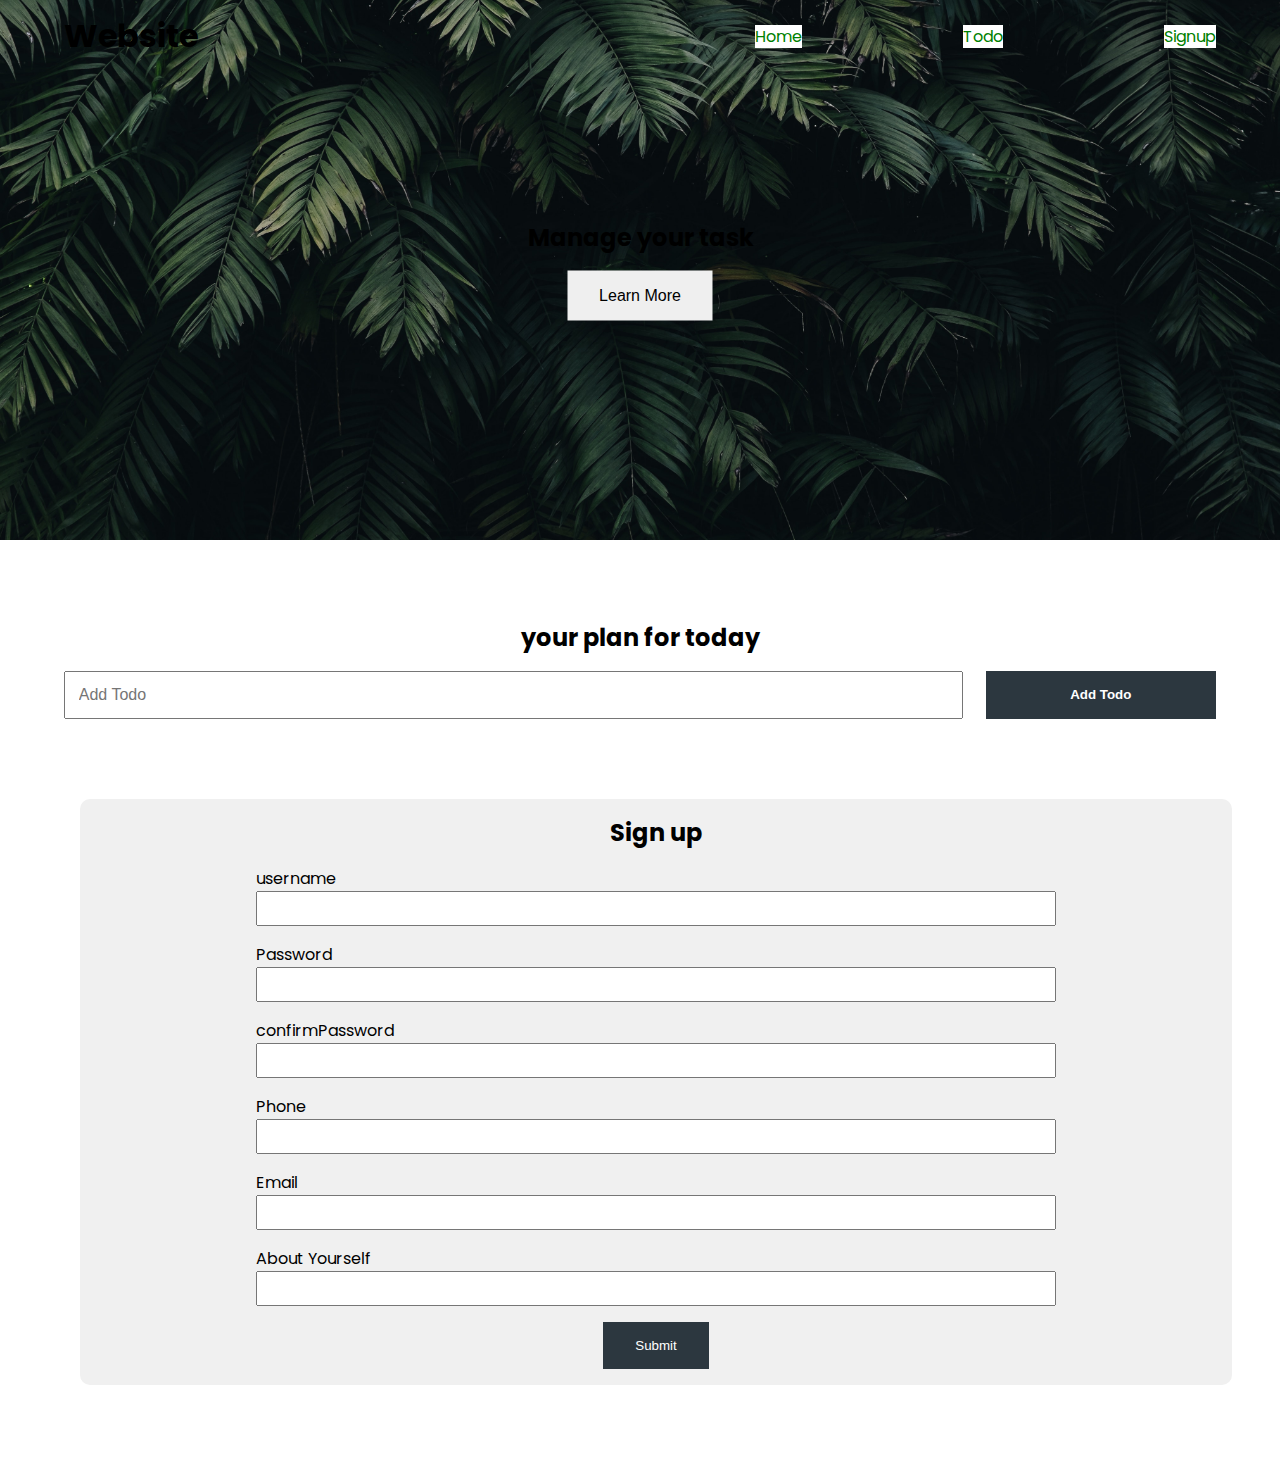
==== Dom Tutorial/index.html @ 50f26f4f "get multiple elements" ====
<!DOCTYPE html>
<html lang="en">
<head>
    <meta charset="UTF-8">
    <meta name="viewport" content="width=device-width, initial-scale=1.0">
    
    <title>Document</title>
    <link rel="stylesheet" href="style.css">
    
</head>
<body>
    <header class="header">
        <nav class="nav container">
            <h1 class="logo"> Website</h1>
            <ul class="nav-items">
                <li> <a href="">Home </a></li>
                <li> <a href=""> Todo</a></li>
                <li> <a href="">Signup</a></li>
            </ul>
        </nav>
        <div class="headline">
            <h2 id="main-heading"> Manage your task</h2>
            <button class="btn btn-headline">Learn More</button>
        </div>
    </header>
    <section class="section-todo container">
     <h2> your plan for today</h2> 
     <form class="form-todo">
        <input type="text" name="" placeholder="Add Todo">
        <input type="submit" value="Add Todo" class="btn">
     </form>   
    </section>
    <section class="section-signup container">
        <h2> Sign up</h2>
        <form class="signup-form">
        <div class="form-group">
            <label for="username"> username</label> 
        <input type="text" name="username" id="username">  
        </div>
        <div class="form-group">
            <label for="password"> Password</label> 
        <input type="password" name="password" id="username">  
        </div>
        <div class="form-group">
            <label for="confirmpassword"> confirmPassword</label> 
        <input type="password" name="confirmpassword" id="confirmpassword">  
        </div>
        <div class="form-group">
            <label for="phone"> Phone</label> 
        <input type="text" name="phone" id="phone">  
        </div>
        <div class="form-group">
            <label for="Email"> Email</label> 
        <input type="email" name="email" id="email">  
        </div>
        <div class="form-group">
            <label for="about"> About Yourself</label> 
        <input type="textarea" name="about"   id="about" cols="30" rows="10">  </input>
        </div>
        <button type="submit" class="btn signup-btn">Submit</button>
        </form>
    </section>
    <!-- <script src="01.js"></script> -->
    <!-- <script src="01.js"></script> -->
    <script src="05.js"></script>
</body>
</html>
---- Dom Tutorial/style.css ----
@import url('https://fonts.googleapis.com/css2?family=Montserrat:wght@600&family=Open+Sans:wght@300&family=Poppins:wght@200;300;400;500&display=swap');

*{
    box-sizing:border-box;
    padding:0;
    margin:0;

}

body{
    font-family: 'Poppins', sans-serif;

}
 a{
    text-decoration: none;
    color:white;
}

.header{

    position:relative;

  min-height:60vh;
 background: url("./bg-image.jpg");
 background-repeat: no-repeat;
 background-position: center;
 background-size:cover;
}

.container{
    max-width:1200px;
    margin:auto;
    width:90%;
         

}

.nav{
    display:flex;
    justify-content: space-between; 
    min-height: 8vh;
    align-items:center;
}
.nav-items{
    width:40%;
    display:flex;
    list-style-type: none;
    justify-content: space-between;
}
.headline{
    position:absolute;
    left:50%;
    top:50%;
    text-align: center;
    transform:translate(-50%,-50%);

}

.btn{
    display:inline-block;
    outline:none;
    border:none;
    cursor:pointer;
}
.btn-headline{
    padding:1rem 2rem;
    font-size:1rem;
    margin-top:1rem;
    font-weight:500px;
}

.section-todo{
    margin-top:5rem;
    text-align:center;
}
.form-todo{
     
    min-height:5vh;
    display:flex;
    justify-content: space-between;
    margin-top:1rem;
}
.form-todo input{
   min-height:100%;
}

.form-todo input[type="text"]{
    width:78%;
    padding:0.8rem;
    font-size:1rem;
    font-weight:400;
}

.form-todo input[type="submit"]{
    width:20%;
    background:rgb(44,55,63);
    color:white;
    font-weight: bold;
    
}
.section-signup{
    margin:5rem ;
    text-align:center;
    background:rgb(240,240,240);
    border-radius:10px;
    padding:1rem;
}
.signup-form{
    max-width:800px;
    width:95%;
    margin:auto;
    text-align:left;
}

.signup-form label{
    display:block;
}
.signup-form input{
    display:block;
    width:100%;
    padding:0.5rem;
}
.form-group{
    margin-top:1rem;
}
 /* .signup-form input[type="textarea"]{
    width:100%; 
 } */

.signup-btn{
    background:rgb(44,55,63);
    color:white;
    padding:1rem 2rem;
display:block;
margin:auto;
margin-top:1rem;
}
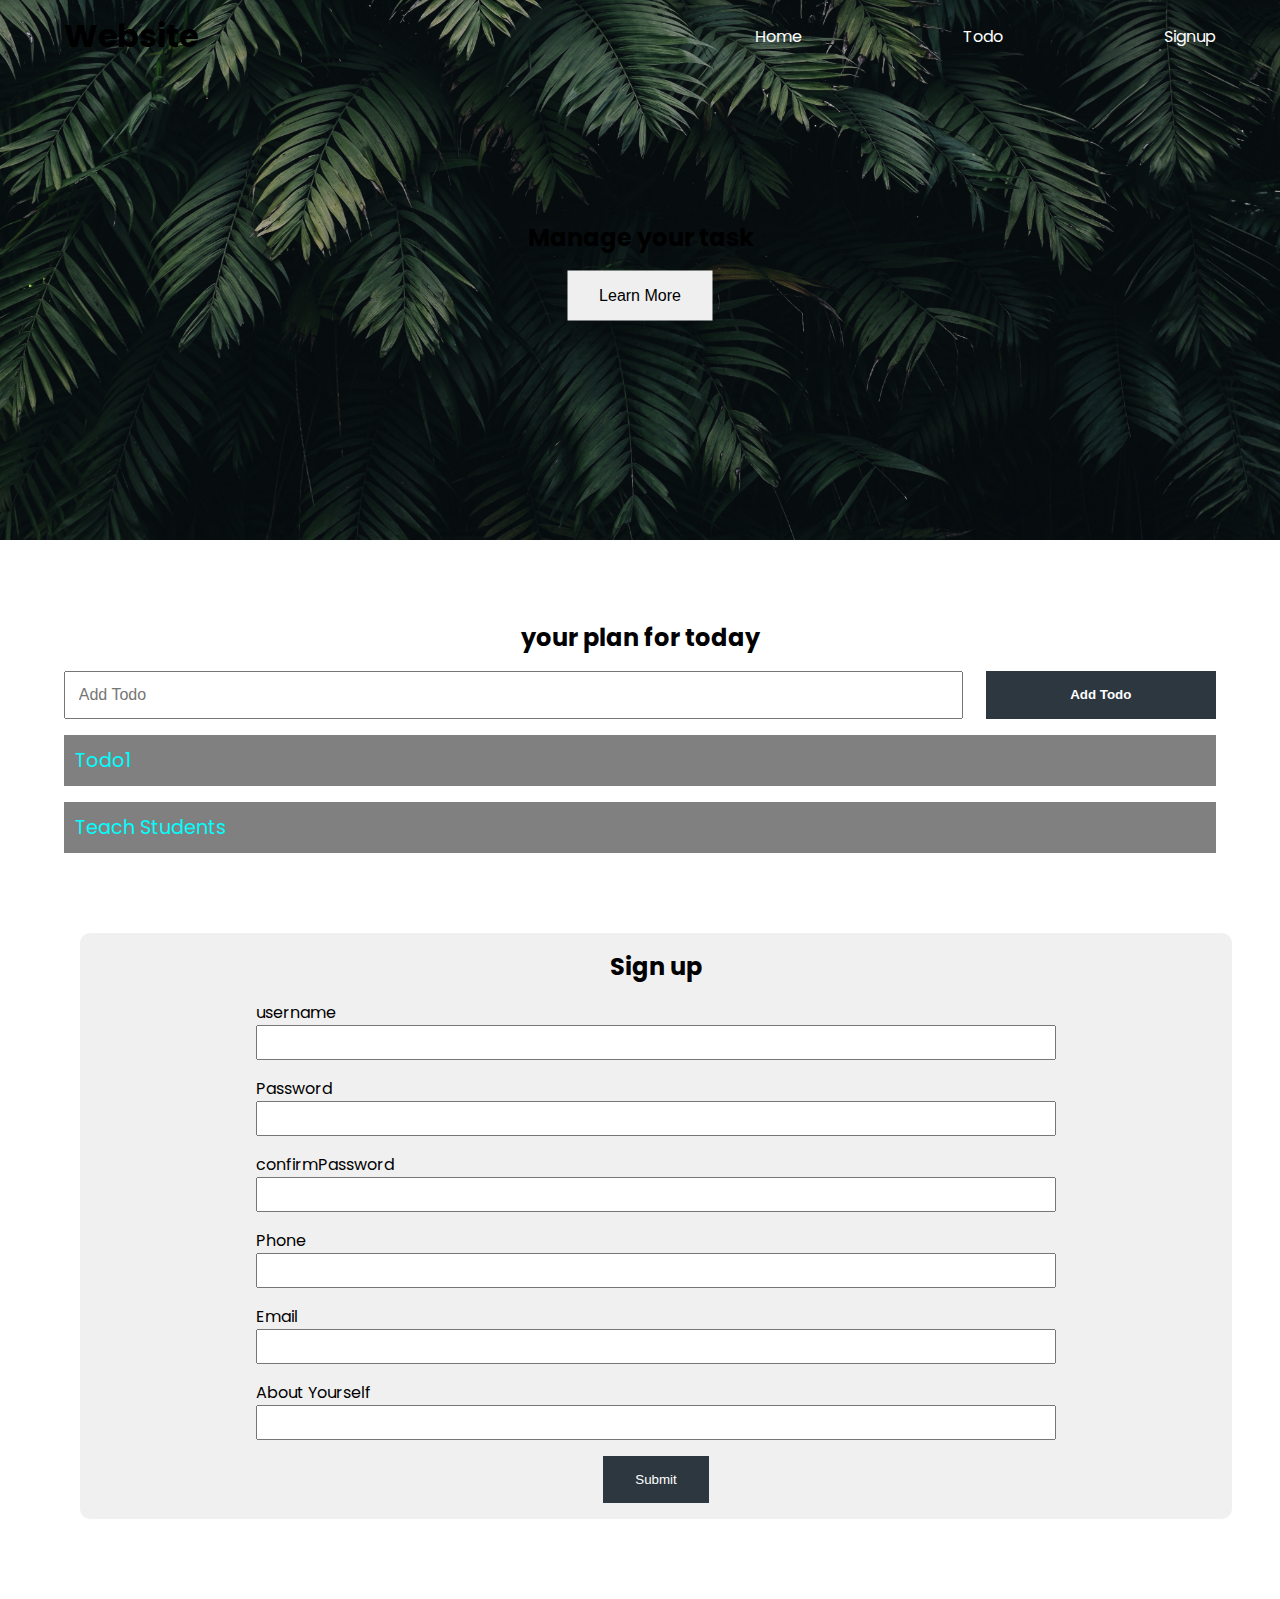
==== commit 9c9aa74d: "add element by createElement" ====
--- a/Dom Tutorial/index.html
+++ b/Dom Tutorial/index.html
@@ -29,6 +29,9 @@
         <input type="text" name="" placeholder="Add Todo">
         <input type="submit" value="Add Todo" class="btn">
      </form>   
+     <ul class="todo-list">
+        <li> todo1</li>
+     </ul>
     </section>
     <section class="section-signup container">
         <h2> Sign up</h2>
@@ -62,6 +65,6 @@
     </section>
     <!-- <script src="01.js"></script> -->
     <!-- <script src="01.js"></script> -->
-    <script src="05.js"></script>
+    <script src="07.js"></script>
 </body>
 </html>--- a/Dom Tutorial/style.css
+++ b/Dom Tutorial/style.css
@@ -99,6 +99,19 @@
     font-weight: bold;
     
 }
+.todo-list{
+    text-align:left;
+    font-size:1.2rem;
+    list-style-type:none;
+}
+.todo-list li{
+    padding:0.7rem;
+    background:gray;
+    color:cyan;
+    margin-top:1rem;
+    text-transform:capitalize;
+
+}
 .section-signup{
     margin:5rem ;
     text-align:center;
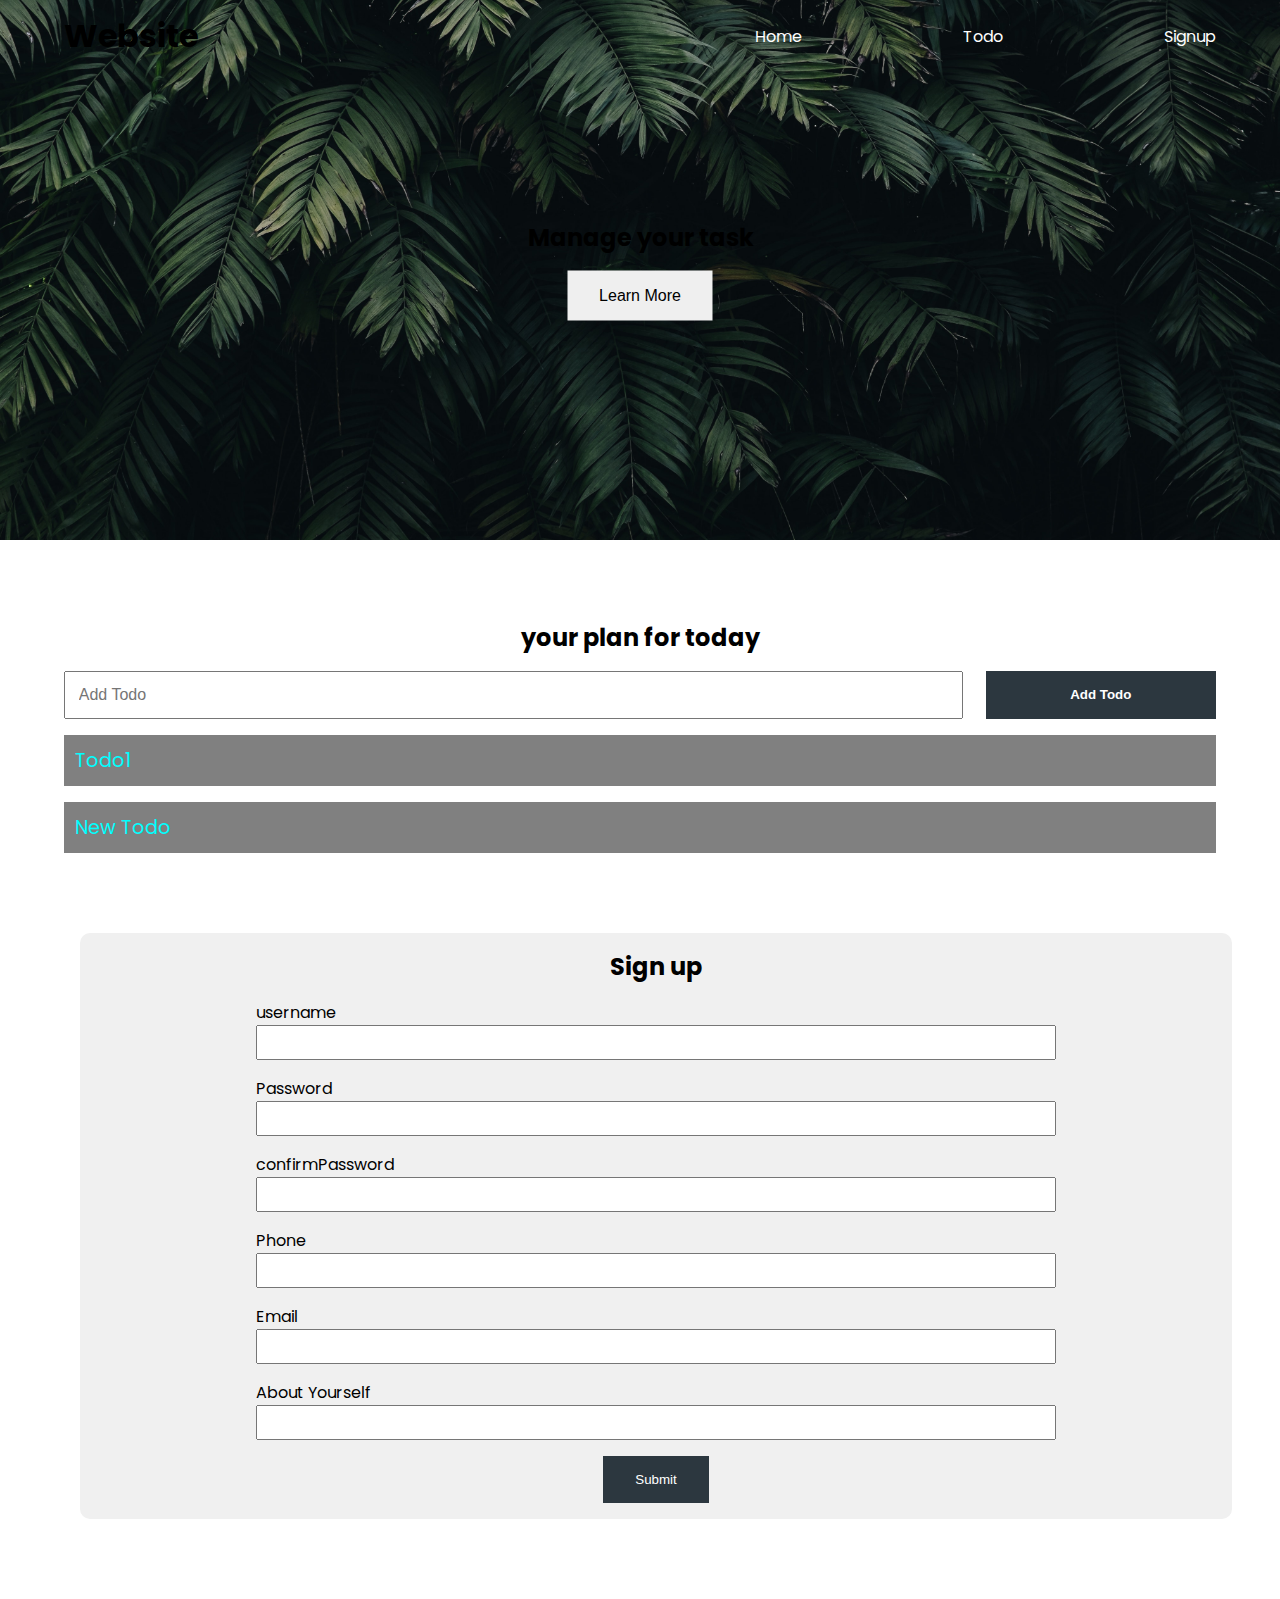
==== commit 8fc401c4: "clone nodes" ====
--- a/Dom Tutorial/index.html
+++ b/Dom Tutorial/index.html
@@ -65,6 +65,6 @@
     </section>
     <!-- <script src="01.js"></script> -->
     <!-- <script src="01.js"></script> -->
-    <script src="07.js"></script>
+    <script src="08.js"></script>
 </body>
 </html>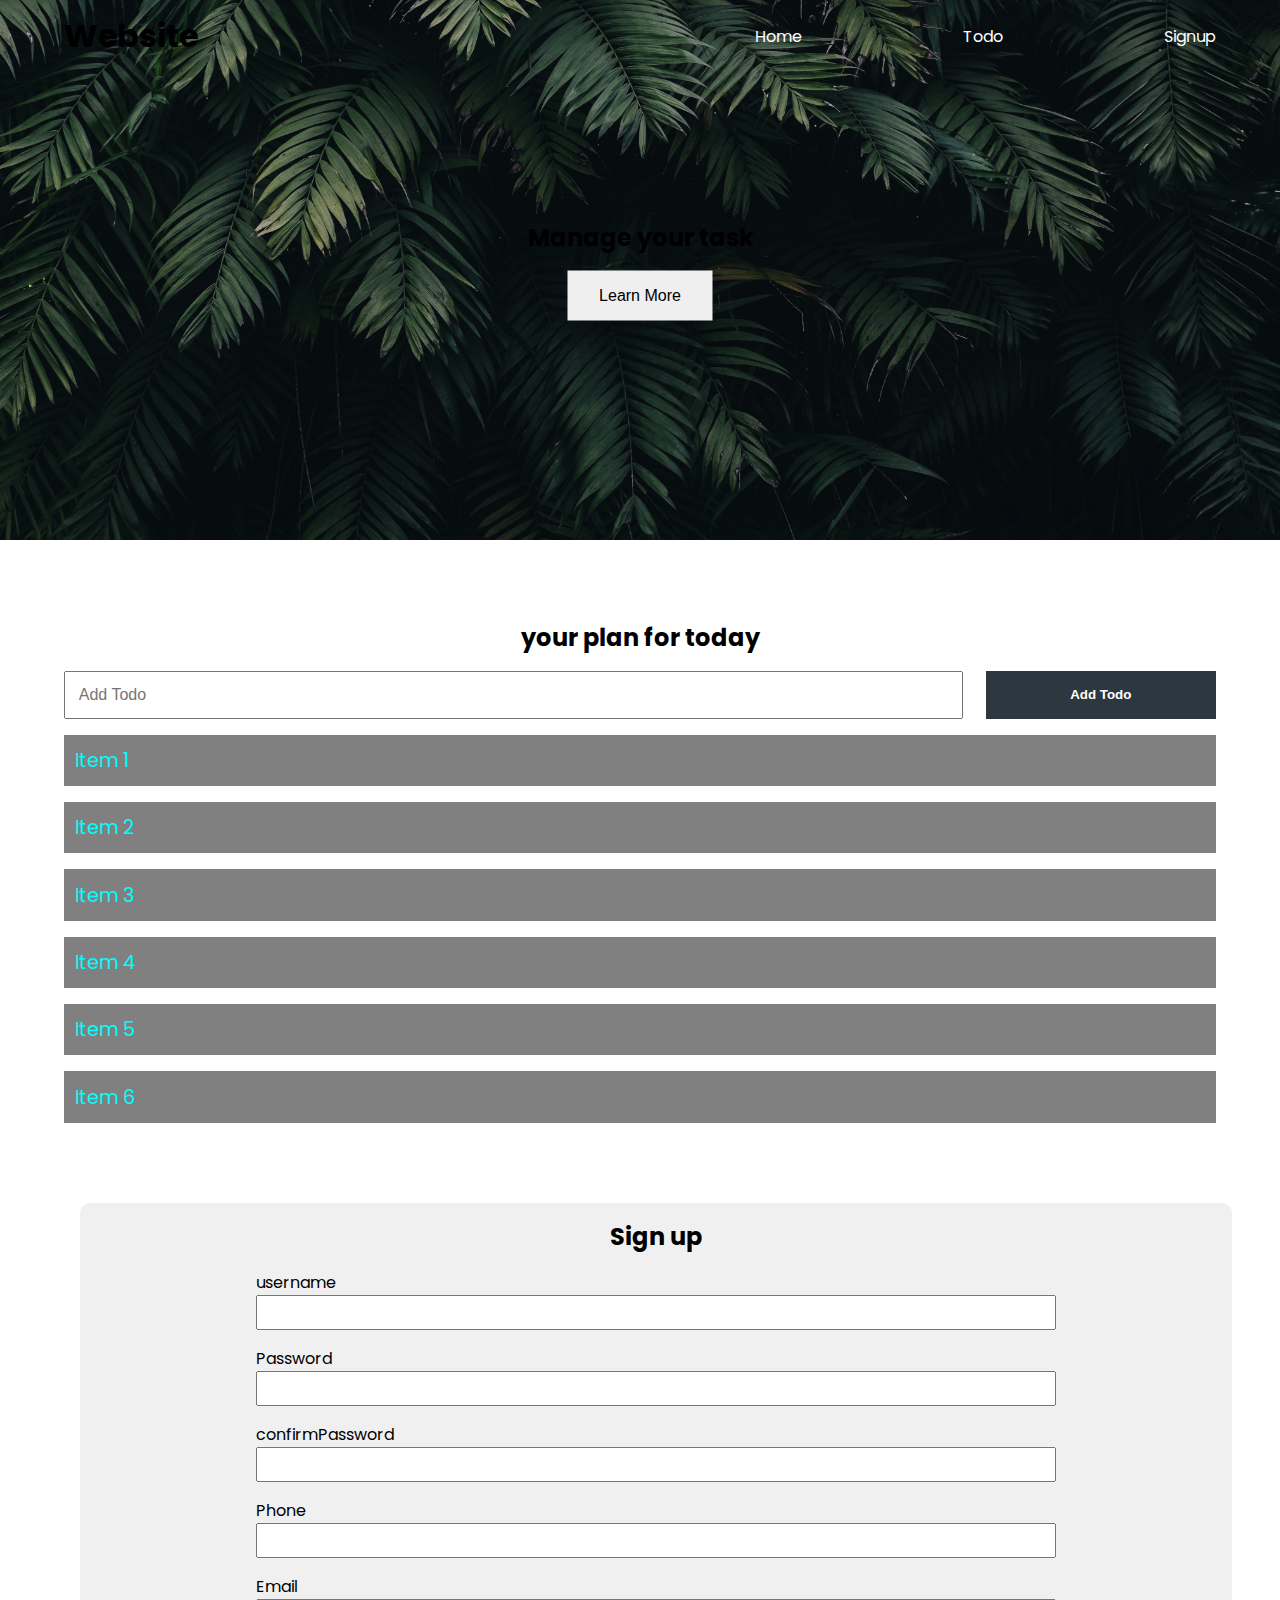
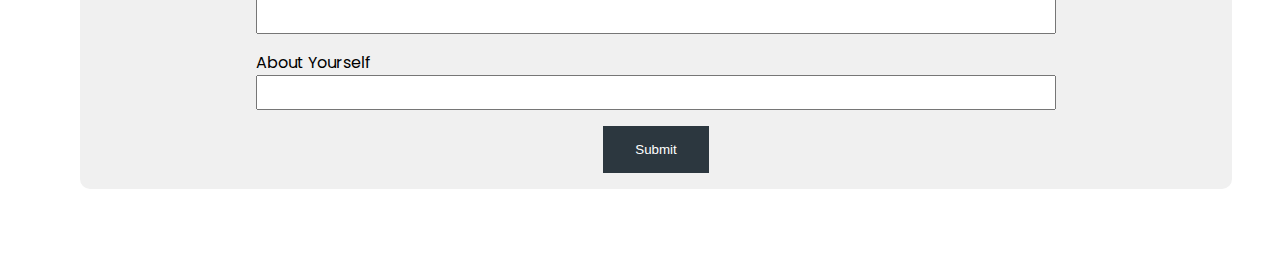
==== commit bc238a09: "static list" ====
--- a/Dom Tutorial/index.html
+++ b/Dom Tutorial/index.html
@@ -30,7 +30,12 @@
         <input type="submit" value="Add Todo" class="btn">
      </form>   
      <ul class="todo-list">
-        <li> todo1</li>
+        <!-- <li class="first-todo"> todo1</li> -->
+        <li> item 1</li>
+        <li> item 2</li>
+        <li> item 3</li>
+        <li> item 4</li>
+        <li> item 5</li>
      </ul>
     </section>
     <section class="section-signup container">
@@ -65,6 +70,6 @@
     </section>
     <!-- <script src="01.js"></script> -->
     <!-- <script src="01.js"></script> -->
-    <script src="08.js"></script>
+    <script src="10.js"></script>
 </body>
 </html>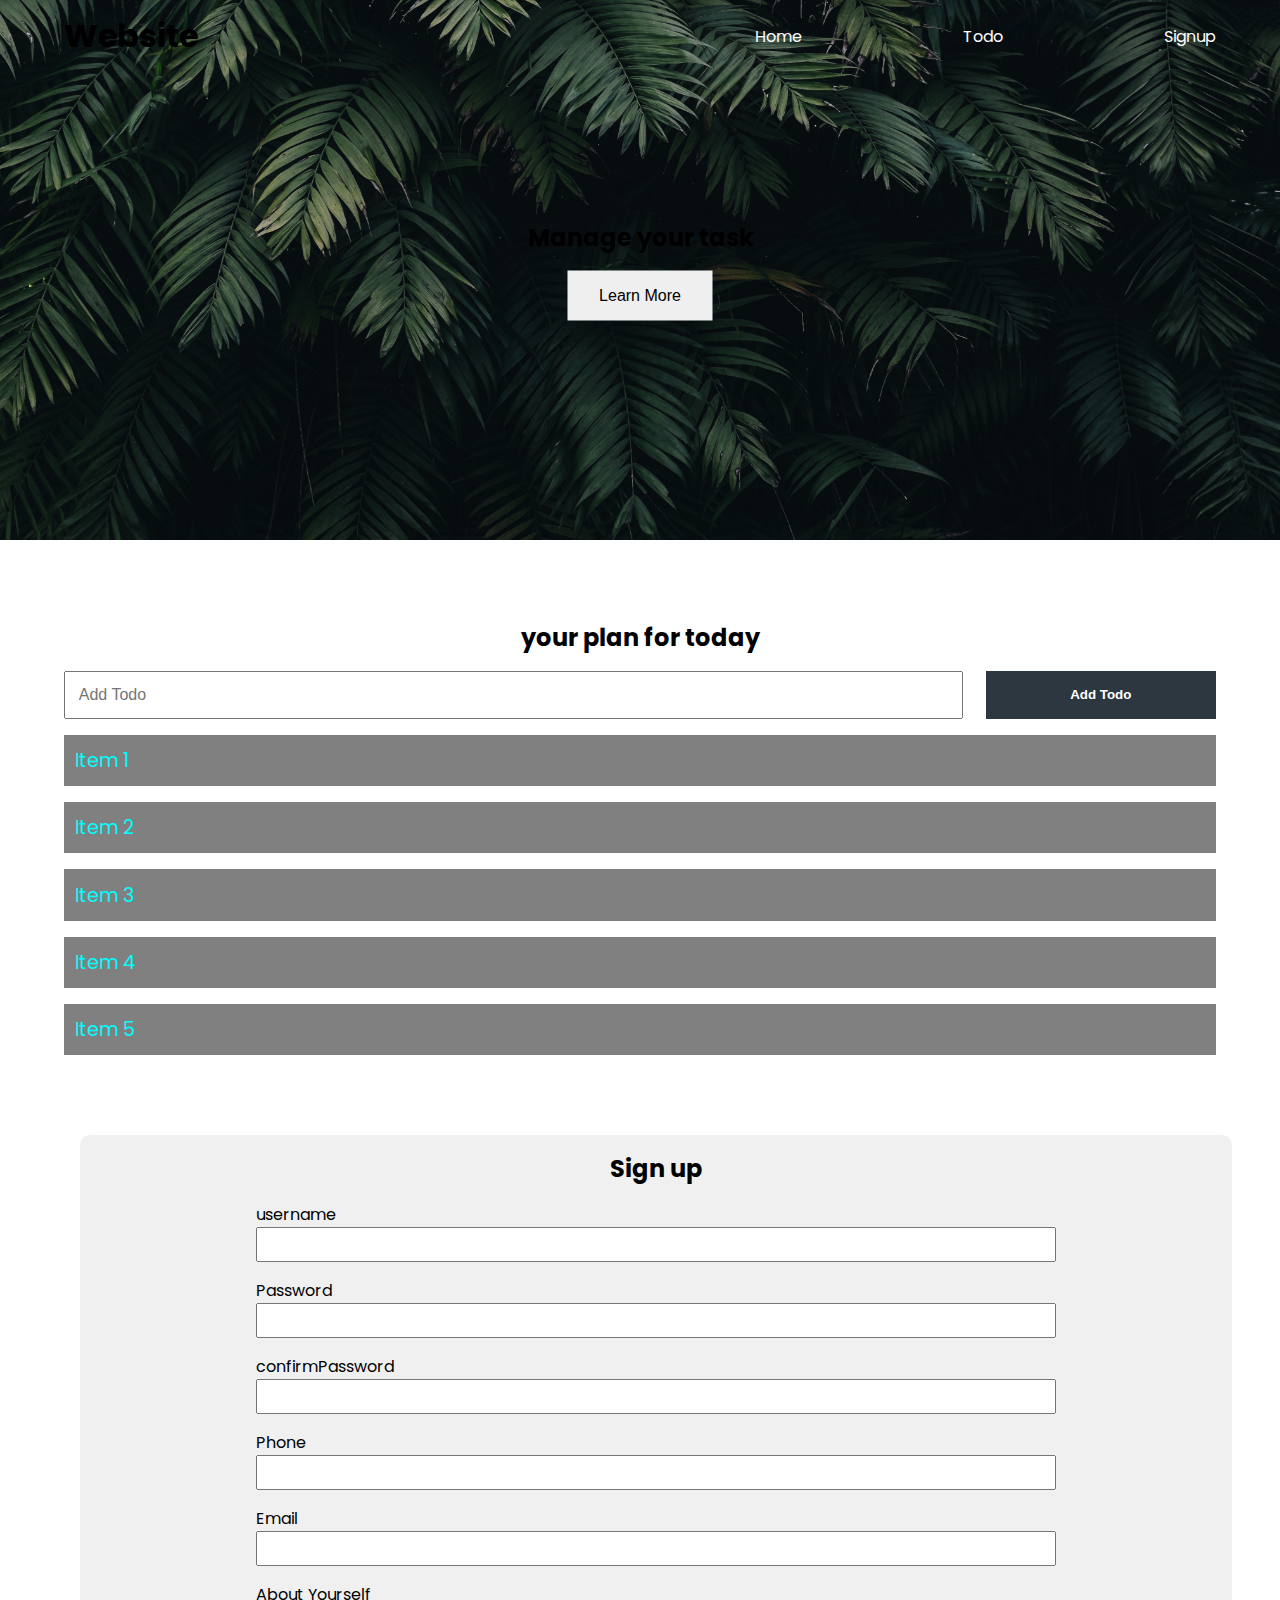
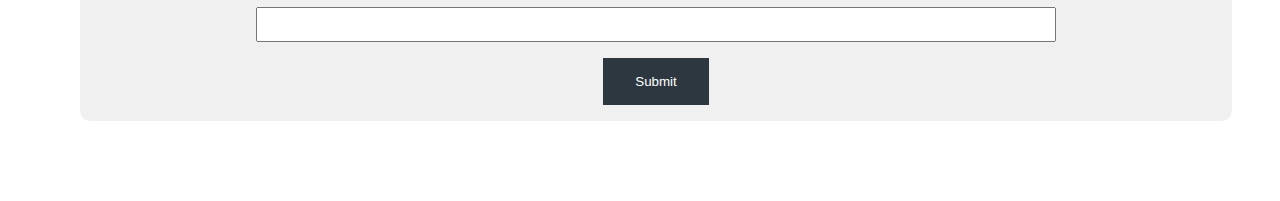
==== commit b40c6ec0: "get dimension of an element" ====
--- a/Dom Tutorial/index.html
+++ b/Dom Tutorial/index.html
@@ -70,6 +70,6 @@
     </section>
     <!-- <script src="01.js"></script> -->
     <!-- <script src="01.js"></script> -->
-    <script src="10.js"></script>
+    <script src="11.js"></script>
 </body>
 </html>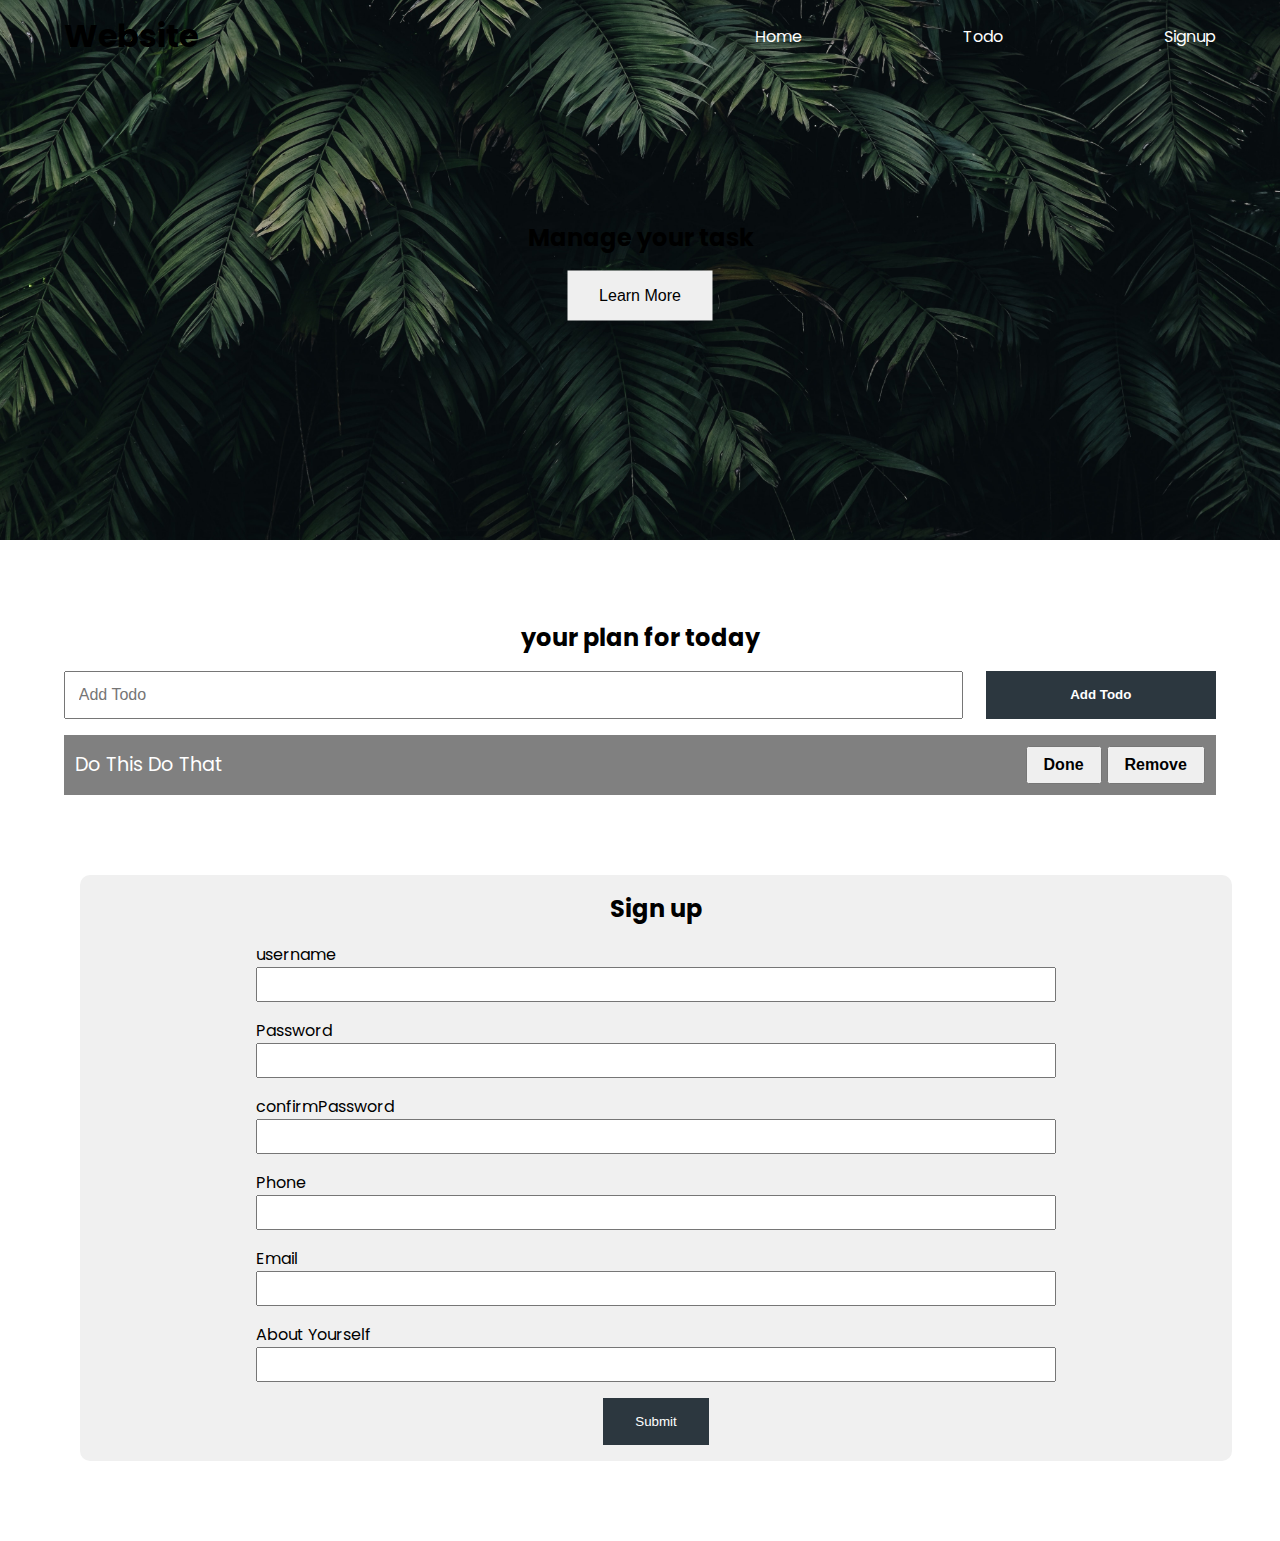
==== commit 94da67b7: "todolist add and remove" ====
--- a/Dom Tutorial/index.html
+++ b/Dom Tutorial/index.html
@@ -28,15 +28,18 @@
      <form class="form-todo">
         <input type="text" name="" placeholder="Add Todo">
         <input type="submit" value="Add Todo" class="btn">
+
      </form>   
+      
      <ul class="todo-list">
-        <!-- <li class="first-todo"> todo1</li> -->
-        <li> item 1</li>
-        <li> item 2</li>
-        <li> item 3</li>
-        <li> item 4</li>
-        <li> item 5</li>
-     </ul>
+        <li>
+            <span class="text"> Do this do that</span>
+            <div class="todo-buttons">
+                <button class="todo-btn done">Done</button>
+                <button class="todo-btn remove">Remove</button>
+            </div>
+        </li>
+    </ul>
     </section>
     <section class="section-signup container">
         <h2> Sign up</h2>
@@ -67,9 +70,12 @@
         </div>
         <button type="submit" class="btn signup-btn">Submit</button>
         </form>
+       
     </section>
     <!-- <script src="01.js"></script> -->
     <!-- <script src="01.js"></script> -->
-    <script src="11.js"></script>
+    <!-- <script src="13.js"></script> -->
+    <script src="17.js" defer></script>
+    <script src="19.js" defer></script>
 </body>
 </html>--- a/Dom Tutorial/style.css
+++ b/Dom Tutorial/style.css
@@ -107,10 +107,18 @@
 .todo-list li{
     padding:0.7rem;
     background:gray;
-    color:cyan;
+    color:white;
     margin-top:1rem;
     text-transform:capitalize;
-
+display:flex;
+justify-content:space-between;
+align-items:center;
+}
+.todo-btn{
+    padding:0.5rem 1rem;
+    font-size:1rem;
+    font-weight:bold;
+    cursor:pointer;
 }
 .section-signup{
     margin:5rem ;
